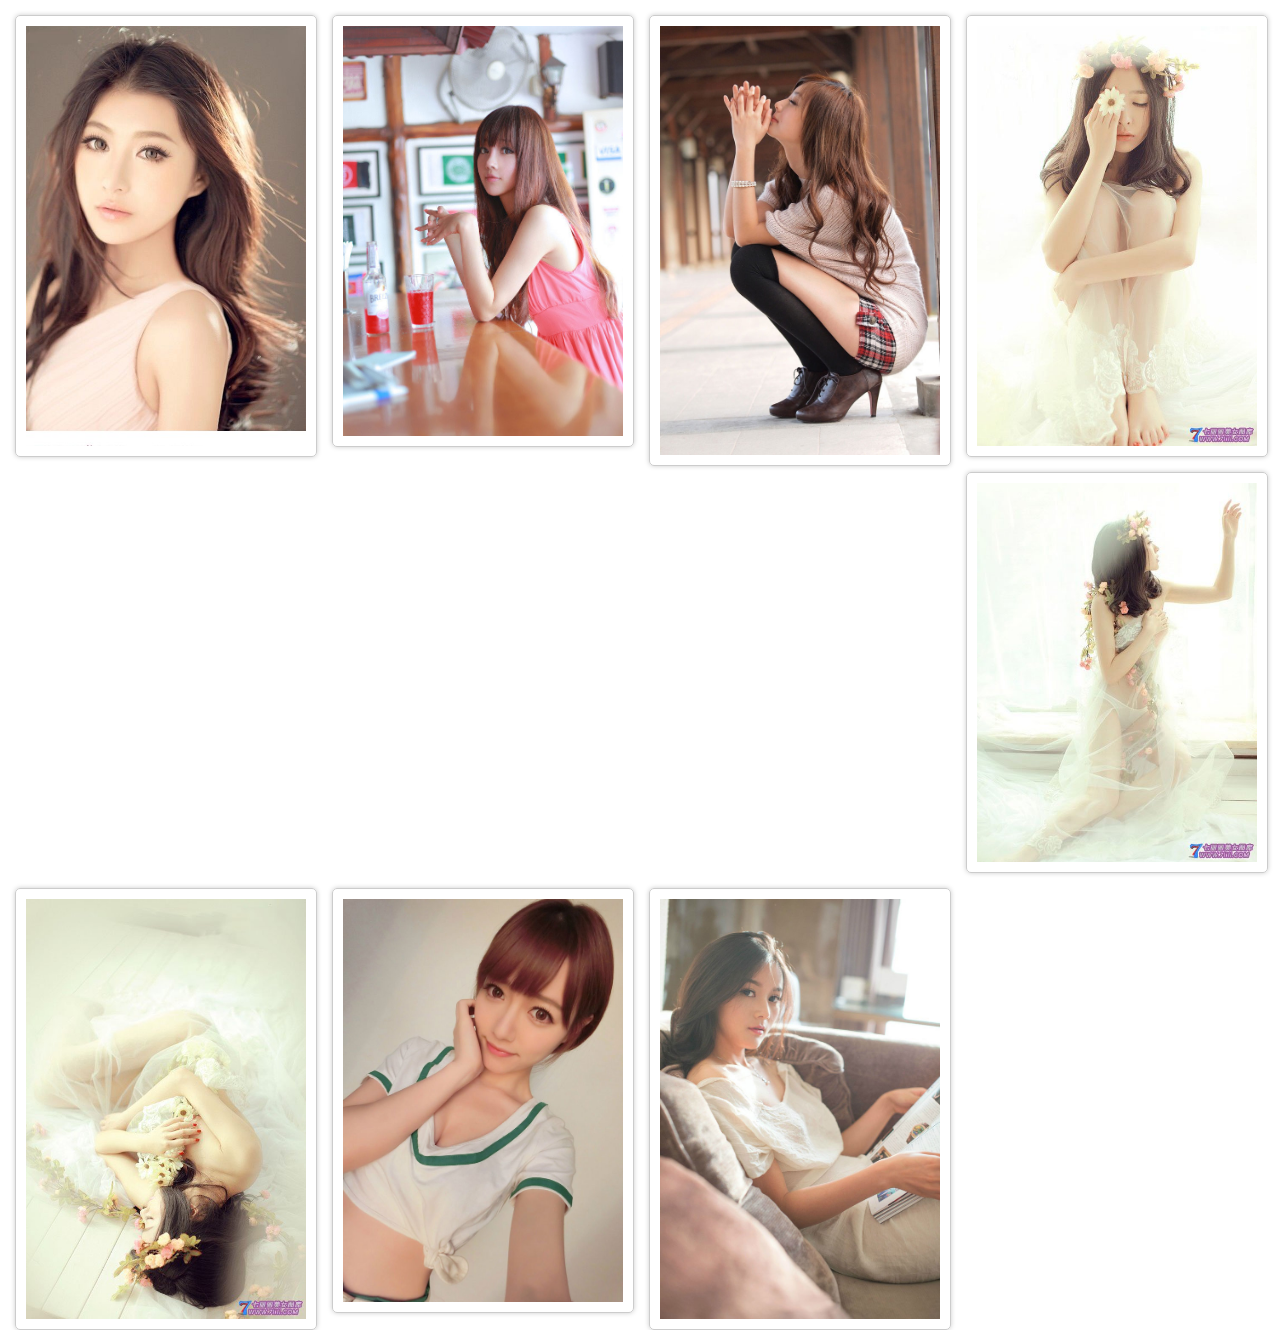
==== index.html @ 8da4104e "add index.html" ====
﻿<!DOCTYPE>
<html>
	<head>
		<meta http-eqiuv="Content-Type" content="text/html;charset=utf-8" />
		<link rel="stylesheet" type="text/css" href="./css/reset.css" />
		<link rel="stylesheet" type="text/css" href="./css/style.css" />
		<script type="text/javascript" src="./common.js"></script>
		<title>瀑布流布局</title>
	</head>
	<body>
		<div id="main">
			<div class="box">
				<div class="pic">
					<img src="./images/01.jpg" />
				</div>
			</div>
			<div class="box">
				<div class="pic">
					<img src="./images/02.jpg" />
				</div>
			</div>
			<div class="box">
				<div class="pic">
					<img src="./images/03.jpg" />
				</div>
			</div>
			<div class="box">
				<div class="pic">
					<img src="./images/04.jpg" />
				</div>
			</div>
			<div class="box">
				<div class="pic">
					<img src="./images/05.jpg" />
				</div>
			</div>
			<div class="box">
				<div class="pic">
					<img src="./images/06.jpg" />
				</div>
			</div>
			<div class="box">
				<div class="pic">
					<img src="./images/07.jpg" />
				</div>
			</div>
			<div class="box">
				<div class="pic">
					<img src="./images/08.jpg" />
				</div>
			</div>
		</div>
		<a id="top"></a>
	</body>
</html>
---- css/style.css ----
﻿#main{
	position:relative;
	margin:0 auto;
}
.box{
	float:left;
	padding:15px 0 0 15px;
}
.pic{
	padding:10px;
	border:1px solid #ccc;
	box-shadow:0 0 5px #ccc;
	border-radius:5px;
}
.pic img{
	width:280px;
	height:auto;
}

#top{
	position:fixed;
	display:none;
	width:36px;
	height:33px;
	left:50%;
	bottom:30px;
	margin-left:638px;
	cursor:pointer;
	background:url(./images/top.gif);
}
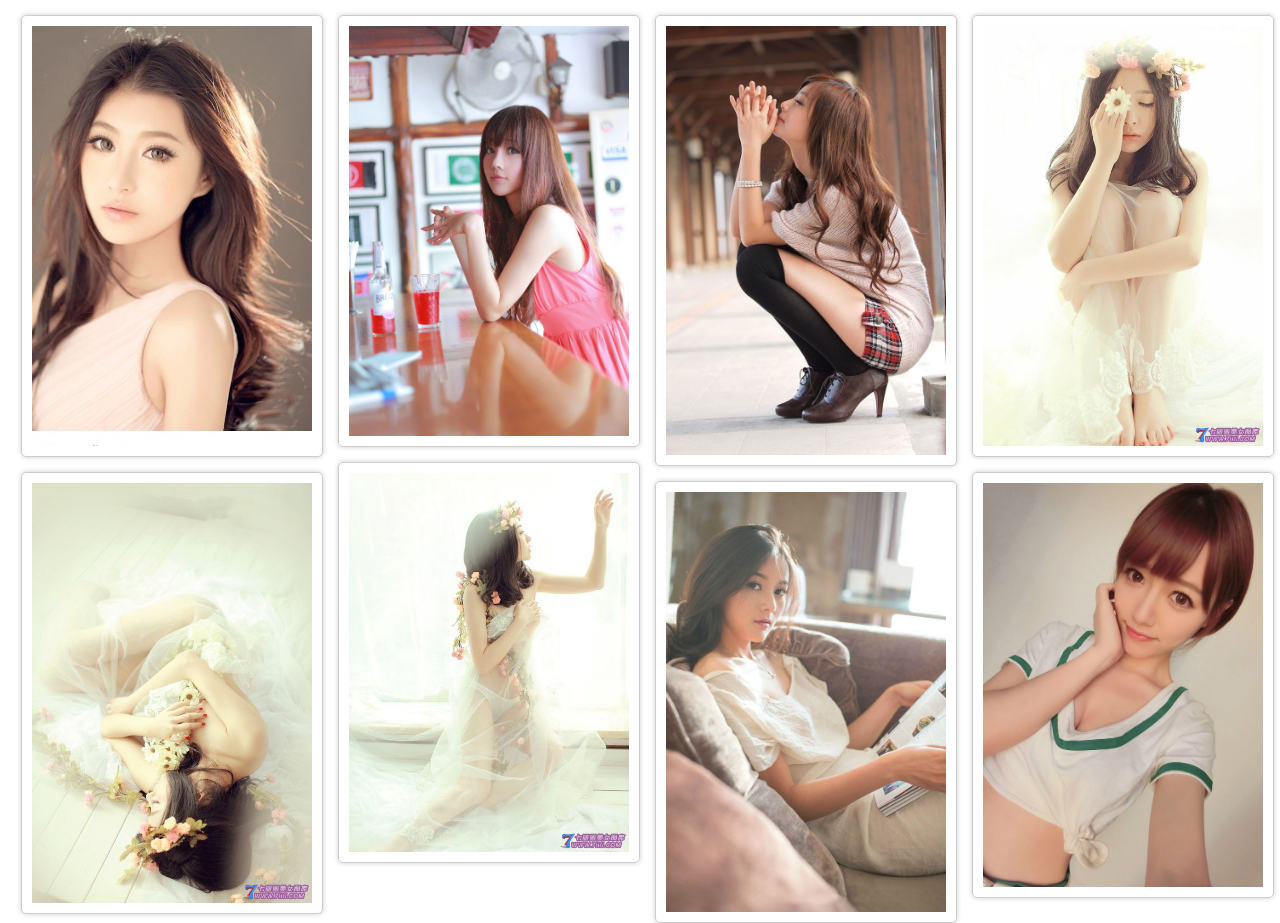
==== commit 2818c81e: "change the path of js" ====
--- a/index.html
+++ b/index.html
@@ -4,7 +4,7 @@
 		<meta http-eqiuv="Content-Type" content="text/html;charset=utf-8" />
 		<link rel="stylesheet" type="text/css" href="./css/reset.css" />
 		<link rel="stylesheet" type="text/css" href="./css/style.css" />
-		<script type="text/javascript" src="./common.js"></script>
+		<script type="text/javascript" src="./js/common.js"></script>
 		<title>瀑布流布局</title>
 	</head>
 	<body>
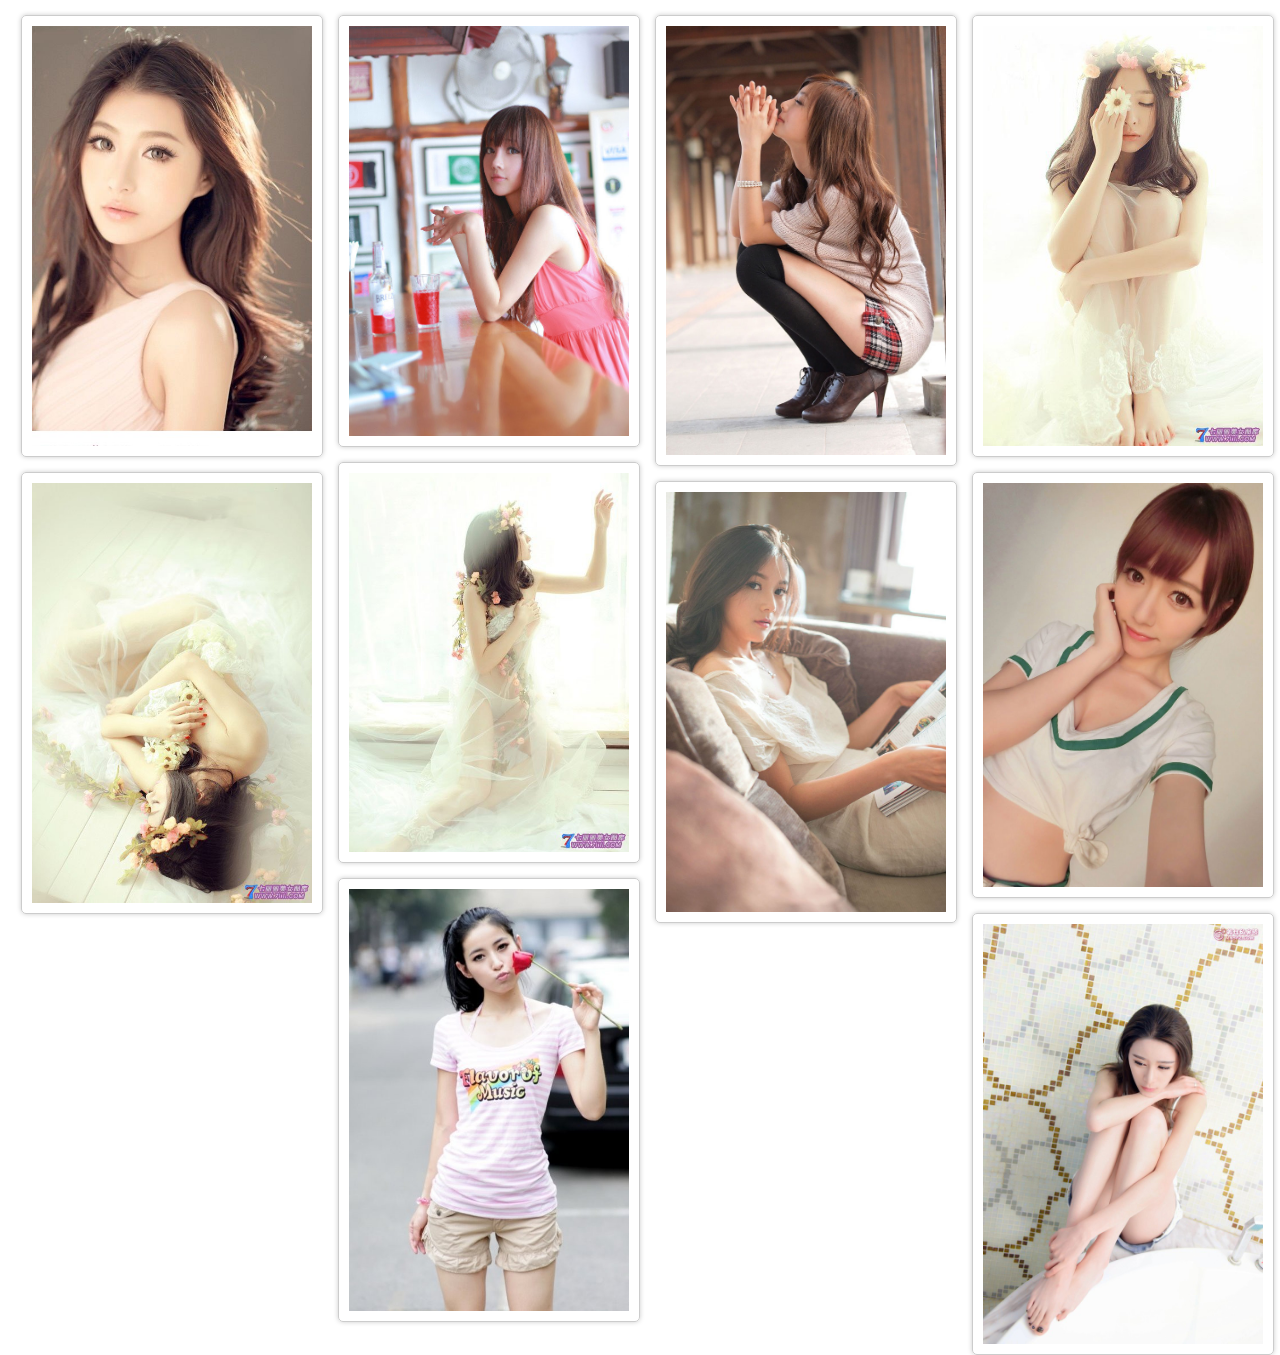
==== commit 099a4adb: "change for phone 2" ====
--- a/index.html
+++ b/index.html
@@ -49,6 +49,16 @@
 					<img src="./images/08.jpg" />
 				</div>
 			</div>
+			<div class="box">
+				<div class="pic">
+					<img src="./images/09.jpg" />
+				</div>
+			</div>
+			<div class="box">
+				<div class="pic">
+					<img src="./images/10.jpg" />
+				</div>
+			</div>
 		</div>
 		<a id="top"></a>
 	</body>
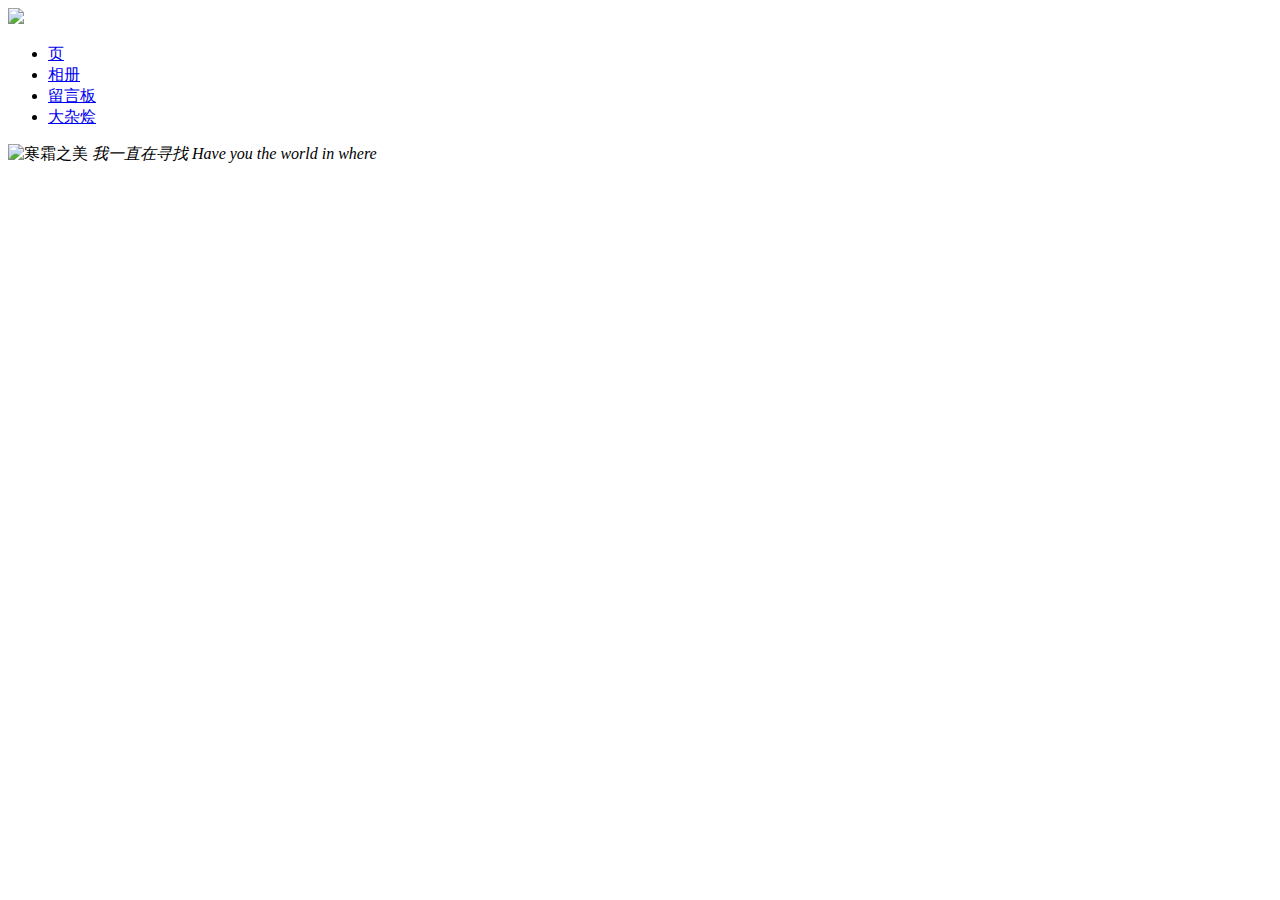
==== commit d4659490: "change for my page" ====
--- a/index.html
+++ b/index.html
@@ -1,65 +1,46 @@
-﻿<!DOCTYPE>
+<!DOCTYPE HTML>
 <html>
 	<head>
-		<meta http-eqiuv="Content-Type" content="text/html;charset=utf-8" />
-		<link rel="stylesheet" type="text/css" href="./css/reset.css" />
-		<link rel="stylesheet" type="text/css" href="./css/style.css" />
-		<script type="text/javascript" src="./js/common.js"></script>
-		<title>瀑布流布局</title>
+		<meta charset="utf-8" />
+		<meta http-equiv="Content-Type" content="text/html" />
+		<meta name="author" content="大铁锤" />
+		<meta name="description" content="大铁锤之个人主页。" />
+		<meta name="keywords" content="大铁锤,大铁锤的个人主页,大锤" />
+		<title>个人主页</title>
+		<link href="./reset.css" rel="stylesheet" type="text/css" />
+		<link href="./style.css" rel="stylesheet" type="text/css" />
+		<link href="./title_icon.jpeg" rel="shortcut icon" />
 	</head>
 	<body>
-		<div id="main">
-			<div class="box">
-				<div class="pic">
-					<img src="./images/01.jpg" />
+		<div class="container">
+			<!--header start-->
+			<div class="header">
+				<div class="logo">
+					<a href="#"><img src="./logo.png" /></a>
+				</div>
+				<div class="nav">
+					<ul>
+						<li><a href="#">页</a></li>
+						<li><a href="#">相册</a></li>
+						<li><a href="#">留言板</a></li>
+						<li><a href="#">大杂烩</a></li>
+					</ul>
 				</div>
 			</div>
-			<div class="box">
+			<!--header end-->
+			
+			<!--content start-->
+			<div class="content">
 				<div class="pic">
-					<img src="./images/02.jpg" />
+					<img src="./lead.jpg" title="寒霜之美" />
+					<span class="text_1"><i>我一直在寻找</i></span>
+					<span class="text_2"><i>Have you the world in where</i></span>
 				</div>
 			</div>
-			<div class="box">
-				<div class="pic">
-					<img src="./images/03.jpg" />
-				</div>
-			</div>
-			<div class="box">
-				<div class="pic">
-					<img src="./images/04.jpg" />
-				</div>
-			</div>
-			<div class="box">
-				<div class="pic">
-					<img src="./images/05.jpg" />
-				</div>
-			</div>
-			<div class="box">
-				<div class="pic">
-					<img src="./images/06.jpg" />
-				</div>
-			</div>
-			<div class="box">
-				<div class="pic">
-					<img src="./images/07.jpg" />
-				</div>
-			</div>
-			<div class="box">
-				<div class="pic">
-					<img src="./images/08.jpg" />
-				</div>
-			</div>
-			<div class="box">
-				<div class="pic">
-					<img src="./images/09.jpg" />
-				</div>
-			</div>
-			<div class="box">
-				<div class="pic">
-					<img src="./images/10.jpg" />
-				</div>
+			<!--content end-->
+			<div class="footer">
+
 			</div>
 		</div>
-		<a id="top"></a>
 	</body>
 </html>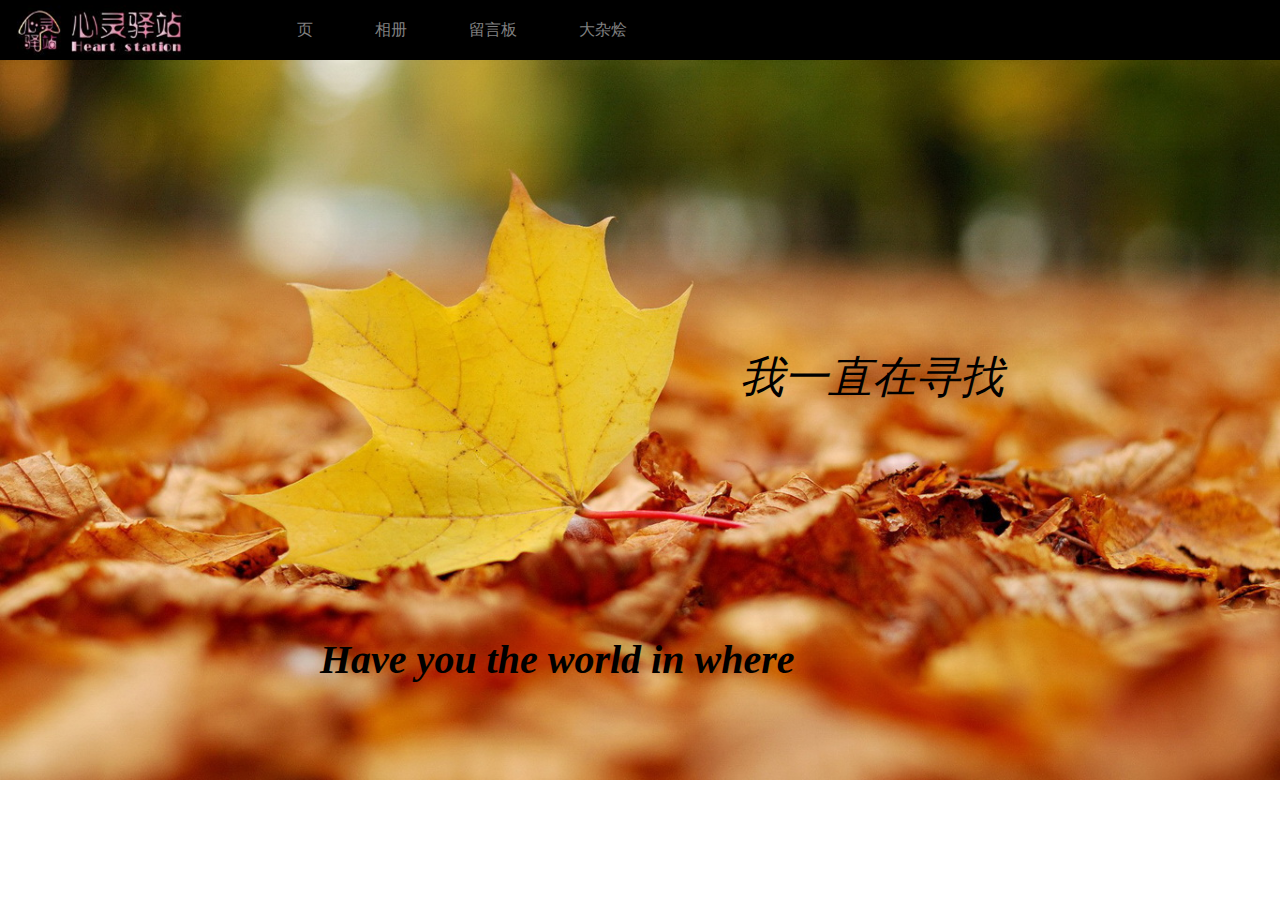
==== commit e1da61ee: "ok" ====
--- a/index.html
+++ b/index.html
@@ -7,16 +7,16 @@
 		<meta name="description" content="大铁锤之个人主页。" />
 		<meta name="keywords" content="大铁锤,大铁锤的个人主页,大锤" />
 		<title>个人主页</title>
-		<link href="./reset.css" rel="stylesheet" type="text/css" />
-		<link href="./style.css" rel="stylesheet" type="text/css" />
-		<link href="./title_icon.jpeg" rel="shortcut icon" />
+		<link href="./css/reset.css" rel="stylesheet" type="text/css" />
+		<link href="./css/style.css" rel="stylesheet" type="text/css" />
+		<link href="./images/title_icon.jpeg" rel="shortcut icon" />
 	</head>
 	<body>
 		<div class="container">
 			<!--header start-->
 			<div class="header">
 				<div class="logo">
-					<a href="#"><img src="./logo.png" /></a>
+					<a href="#"><img src="./images/logo.png" /></a>
 				</div>
 				<div class="nav">
 					<ul>
@@ -32,7 +32,7 @@
 			<!--content start-->
 			<div class="content">
 				<div class="pic">
-					<img src="./lead.jpg" title="寒霜之美" />
+					<img src="./images/lead.jpg" title="寒霜之美" />
 					<span class="text_1"><i>我一直在寻找</i></span>
 					<span class="text_2"><i>Have you the world in where</i></span>
 				</div>
--- a/css/style.css
+++ b/css/style.css
@@ -0,0 +1,73 @@
+﻿/*----common.css----*/
+a{
+	text-decoration: none;
+}
+
+/*----header----*/
+.container{
+	height:700px;
+	background-color:grey;
+}
+.header{
+	background-color:black;
+	overflow:hidden;
+}
+.logo{
+	float:left;
+	margin:0 10px;
+}
+.header .nav{
+	float:left;
+	margin-left:50px;
+}
+.nav ul{
+	padding:0 10px;
+	overflow: hidden;
+}
+.nav ul li{
+	float:left;
+	margin:0 1px;
+}
+.nav ul li a{
+	display: block;
+	color:grey;
+	text-align:center;
+	line-height: 60px;
+	font-size:16px;
+	height:60px;
+	padding:0 30px;
+}
+.nav ul li a:hover{
+	color:#fff;
+	box-shadow: 0 0 15px #E6E6E6;
+	-moz-box-shadow:0 0 15px #E6E6E6;
+	-webkit-box-shadow:0 0 15px #E6E6E6;
+	background-color:#0C0C0C;
+	text-decoration:none;
+}
+
+/*----content----*/
+.pic{
+	position: relative;
+}
+.pic img{
+	width:100%;
+	height:100%;
+}
+.text_1{
+	position:absolute;
+	font-weight:lighter;
+	font-size:44px;
+	font-family:"楷体";
+	left:50%;
+	top:40%;
+	margin-left:100px;
+}
+.text_2{
+	position:absolute;
+	left:25%;
+	top:80%;
+	font-weight:bolder;
+	font-size:40px;
+	font-family:"Times New Roman";
+}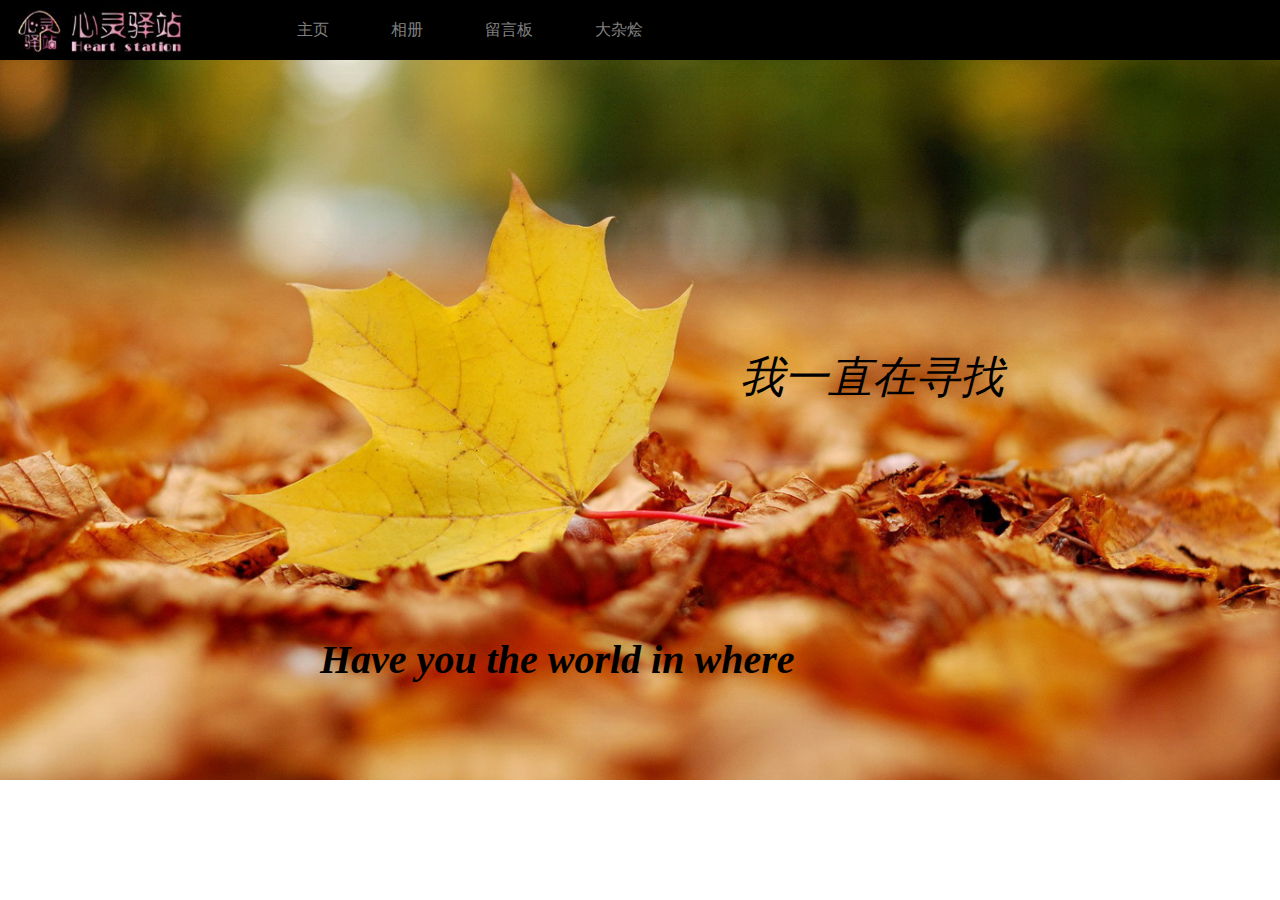
==== commit 189f571f: "主" ====
--- a/index.html
+++ b/index.html
@@ -20,7 +20,7 @@
 				</div>
 				<div class="nav">
 					<ul>
-						<li><a href="#">页</a></li>
+						<li><a href="#">主页</a></li>
 						<li><a href="#">相册</a></li>
 						<li><a href="#">留言板</a></li>
 						<li><a href="#">大杂烩</a></li>
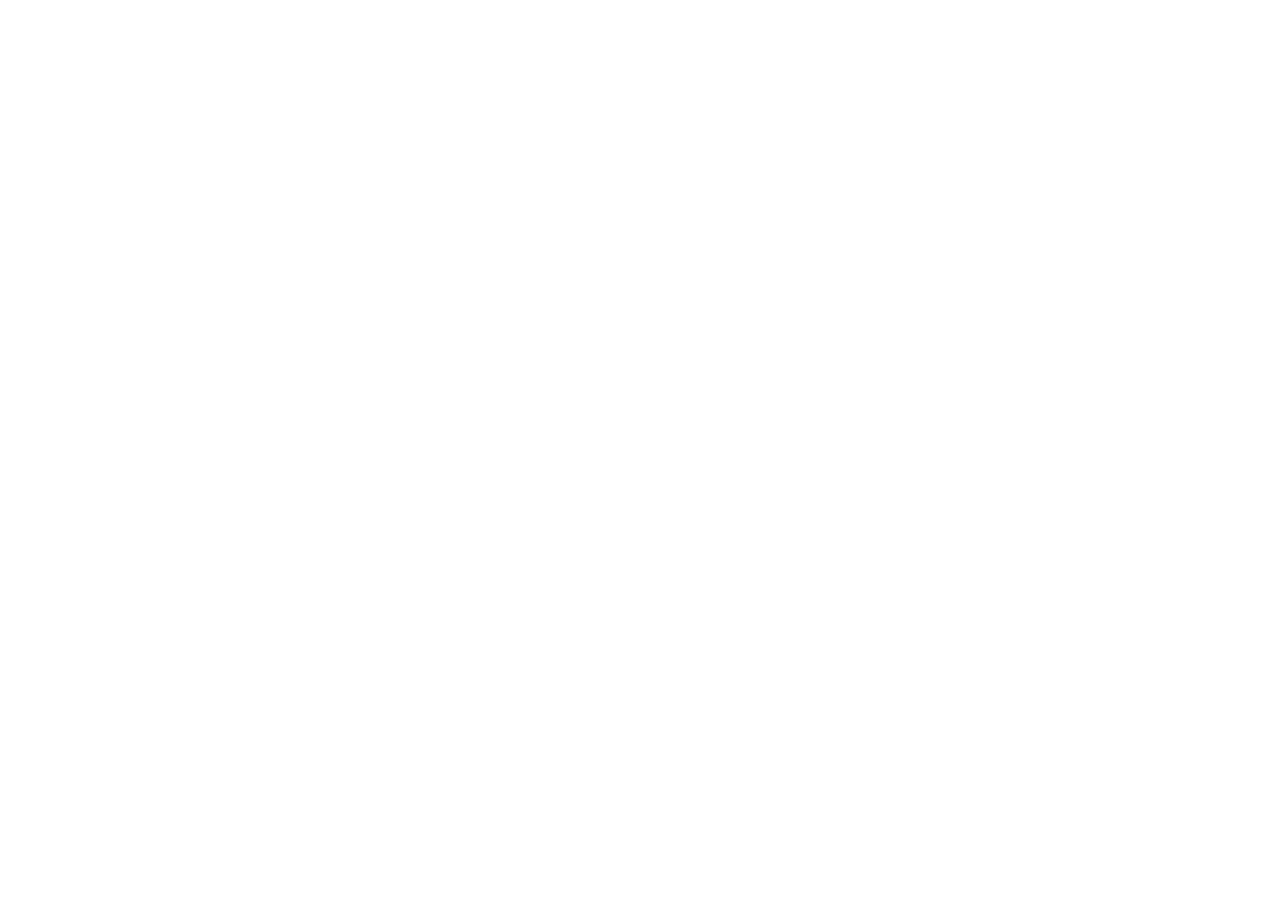
==== commit da665dcf: "Create index.html" ====
--- a/index.html
+++ b/index.html
@@ -1,46 +1,43 @@
 <!DOCTYPE HTML>
 <html>
-	<head>
-		<meta charset="utf-8" />
-		<meta http-equiv="Content-Type" content="text/html" />
-		<meta name="author" content="大铁锤" />
-		<meta name="description" content="大铁锤之个人主页。" />
-		<meta name="keywords" content="大铁锤,大铁锤的个人主页,大锤" />
-		<title>个人主页</title>
-		<link href="./css/reset.css" rel="stylesheet" type="text/css" />
-		<link href="./css/style.css" rel="stylesheet" type="text/css" />
-		<link href="./images/title_icon.jpeg" rel="shortcut icon" />
-	</head>
-	<body>
-		<div class="container">
-			<!--header start-->
-			<div class="header">
-				<div class="logo">
-					<a href="#"><img src="./images/logo.png" /></a>
-				</div>
-				<div class="nav">
-					<ul>
-						<li><a href="#">主页</a></li>
-						<li><a href="#">相册</a></li>
-						<li><a href="#">留言板</a></li>
-						<li><a href="#">大杂烩</a></li>
-					</ul>
-				</div>
-			</div>
-			<!--header end-->
+<head>
+    <meta http-equiv="Content-Type" content="text/html; charset=utf-8" />
+    <title>index</title>
+    <meta name="description" content="" />
+    <meta name="keywords" content="" />
+	<script
+	  src="https://code.jquery.com/jquery-3.3.1.min.js"
+	  integrity="sha256-FgpCb/KJQlLNfOu91ta32o/NMZxltwRo8QtmkMRdAu8="
+	  crossorigin="anonymous">
+    </script>
+</head>
+<body>
+</body>
+<script>
+	$.ajax({
+				   type: "POST",
+				   url: "http://43.254.55.104:8080/monitor/user/login.do",
+				   dataType : "json", 
+				  data : {
+					username:132,
+					password:321,
+				  },
+				  success:function(a){
+				  
+				  document.write(a);
+					if(a.status == 0){
+						alert(a.msg);
+					}else{
+						alert(a.msg);
+						return false;
+					}
+				  },
+				  error:function(){
+					alert("失败");
+				  }
+			})
+</script>
+
+</html>
+
 			
-			<!--content start-->
-			<div class="content">
-				<div class="pic">
-					<img src="./images/lead.jpg" title="寒霜之美" />
-					<span class="text_1"><i>我一直在寻找</i></span>
-					<span class="text_2"><i>Have you the world in where</i></span>
-				</div>
-			</div>
-			<!--content end-->
-			<div class="footer">
-
-			</div>
-		</div>
-	</body>
-</html>